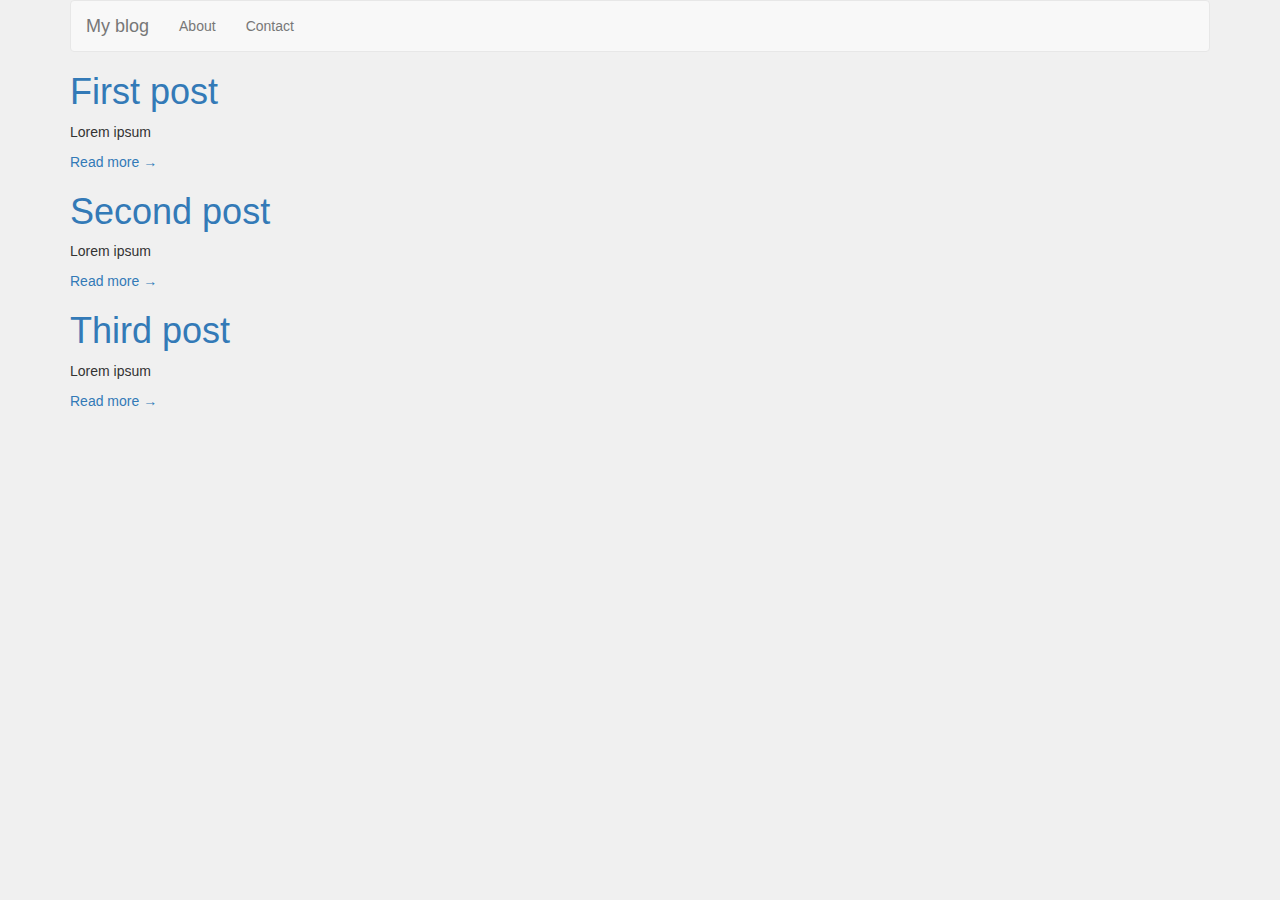
==== index.html @ ea014493 "add blog" ====
<!DOCTYPE html>
	<html xmlns = "http://www.w3.org/1999/xhtml" ng-app="app">
	<head>
		<meta charset="UTF-8">
		<link rel = "stylesheet" href = "css/bootstrap.min.css" type = "text/css">
		<link rel = "stylesheet" href = "css/style.css" type = "text/css">
	</head>
	<body>
		<div class = "container">
			<navigationbar></navigationbar>
			<div ng-view></div>
		</div>
		<footer>
			<script src= "js/jquery.min.js"></script>
			<script src= "js/bootstrap.min.js"></script>
			<script src= "js/angular.min.js"></script>
			<script src="js/angular-route.js"></script>
			<script src = "app/app.js"></script>
			<script src = "app/controller.js"></script>
			<script src = "app/directives.js"></script>
		</footer>
	</body>
	</html>
---- css/style.css ----
html {
	min-height: 100%;
	position: relative; 
}

body {
	height: 100%;
	width:100vw;
	overflow: hidden;
	background-color: #f0f0f0;
}
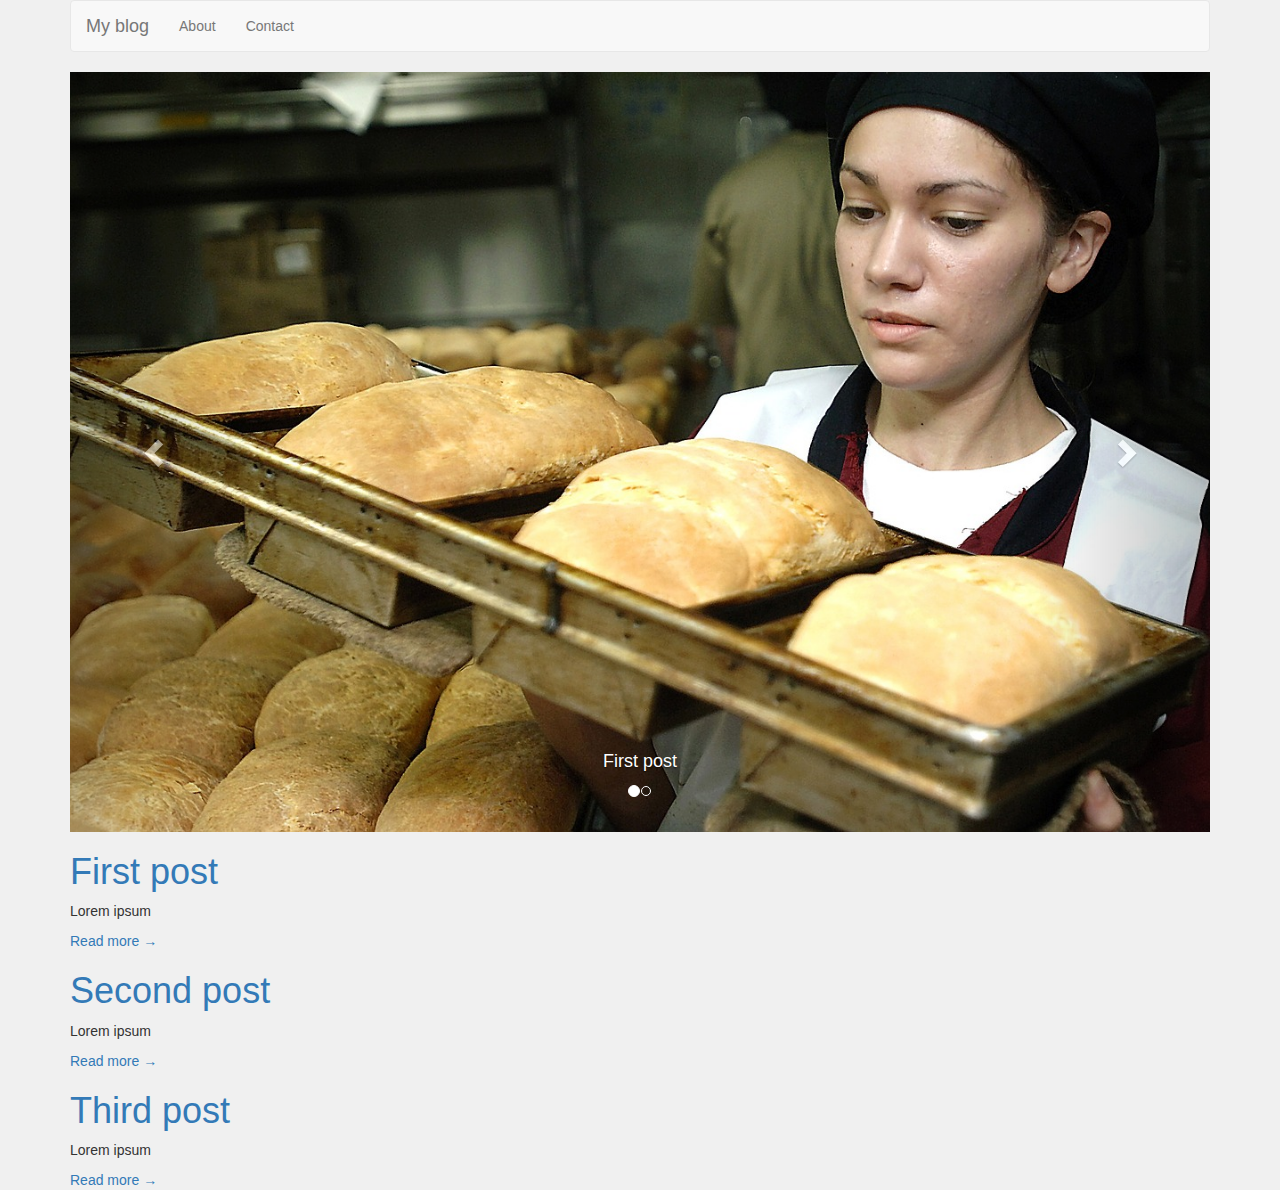
==== commit 1c4236ac: "slider" ====
--- a/index.html
+++ b/index.html
@@ -14,6 +14,7 @@
 			<script src= "js/jquery.min.js"></script>
 			<script src= "js/bootstrap.min.js"></script>
 			<script src= "js/angular.min.js"></script>
+			<script src= "js/ui-bootstrap-tpls.min.js"></script>
 			<script src="js/angular-route.js"></script>
 			<script src = "app/app.js"></script>
 			<script src = "app/controller.js"></script>
--- a/css/style.css
+++ b/css/style.css
@@ -6,6 +6,5 @@
 body {
 	height: 100%;
 	width:100vw;
-	overflow: hidden;
 	background-color: #f0f0f0;
 }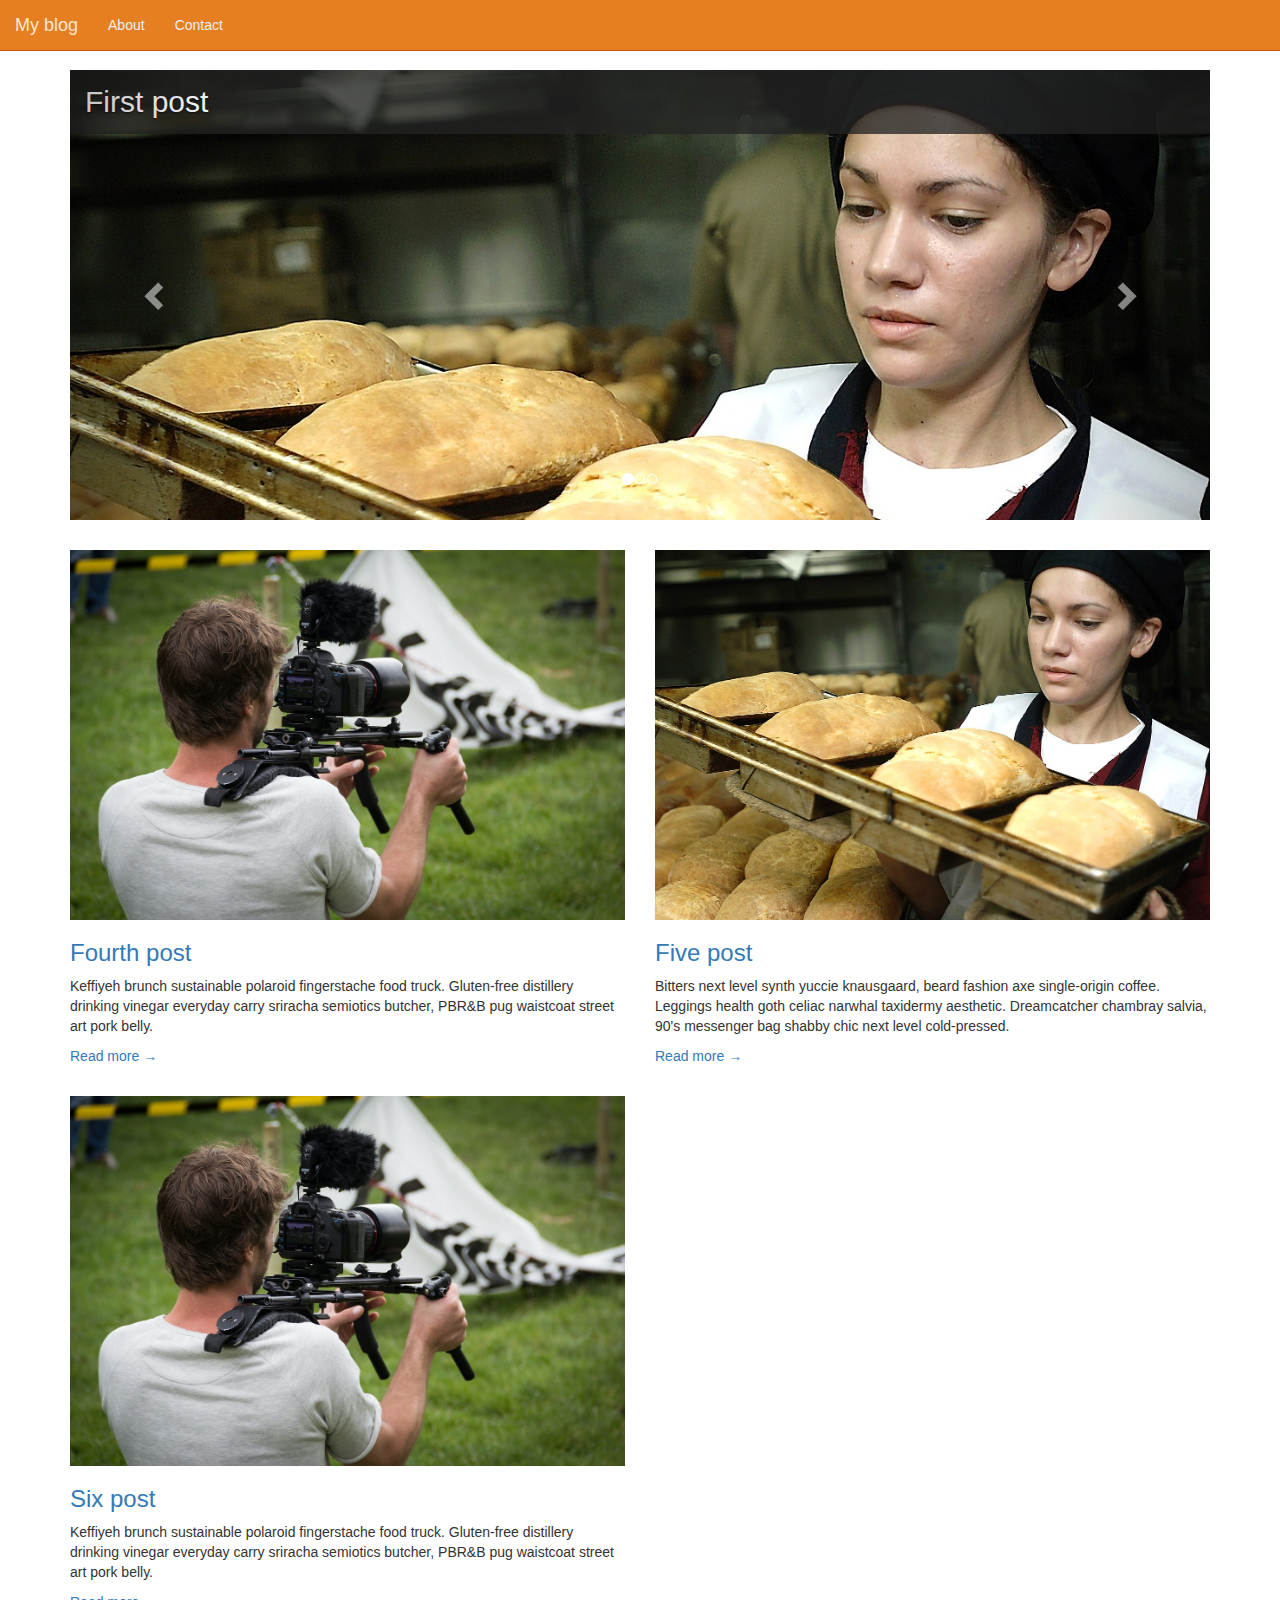
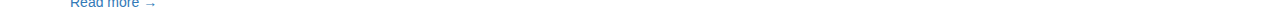
==== commit c09b0bb0: "homepage style" ====
--- a/index.html
+++ b/index.html
@@ -2,8 +2,8 @@
 	<html xmlns = "http://www.w3.org/1999/xhtml" ng-app="app">
 	<head>
 		<meta charset="UTF-8">
-		<link rel = "stylesheet" href = "css/bootstrap.min.css" type = "text/css">
-		<link rel = "stylesheet" href = "css/style.css" type = "text/css">
+		<link rel = "stylesheet" href = "style/bootstrap.min.css" type = "text/css">
+		<link rel = "stylesheet" href = "style/stylesheets/screen.css" type = "text/css">
 	</head>
 	<body>
 		<div class = "container">
--- a/style/stylesheets/screen.css
+++ b/style/stylesheets/screen.css
@@ -0,0 +1,146 @@
+/* Welcome to Compass.
+ * In this file you should write your main styles. (or centralize your imports)
+ * Import this file using the following HTML or equivalent:
+ * <link href="/stylesheets/screen.css" media="screen, projection" rel="stylesheet" type="text/css" /> */
+                          /* Red * /
+$bgDefault      : #e74c3c;
+$bgHighlight    : #c0392b;
+$colDefault     : #ecf0f1;
+$colHover       : #ffbbbc;/*/
+                           /* Green * /
+$bgDefault      : #2ecc71;
+$bgHighlight    : #27ae60;
+$colDefault     : #ecf0f1;
+$colHover       : #d1ffed; /*/
+                           /* Purple * /
+$bgDefault      : #9b59b6;
+$bgHighlight    : #8e44ad;
+$colDefault     : #ecf0f1;
+$colHover       : #ecdbff; /*/
+/* Orange */
+/*/
+
+
+/* --- Style --- */
+/* line 29, ../sass/screen.scss */
+body {
+  padding-top: 5em;
+}
+
+/* line 32, ../sass/screen.scss */
+h2 {
+  margin-top: 0;
+  margin-bottom: 0;
+  line-height: normal;
+}
+
+/* line 37, ../sass/screen.scss */
+.navbar-default {
+  background-color: #e67e22;
+  border-color: #d35400;
+}
+/* line 40, ../sass/screen.scss */
+.navbar-default .navbar-brand {
+  color: #ecf0f1;
+}
+/* line 42, ../sass/screen.scss */
+.navbar-default .navbar-brand:hover, .navbar-default .navbar-brand:focus {
+  color: #ffe6d1;
+}
+/* line 46, ../sass/screen.scss */
+.navbar-default .navbar-nav > li > a {
+  color: #ecf0f1;
+}
+/* line 48, ../sass/screen.scss */
+.navbar-default .navbar-nav > li > a:hover, .navbar-default .navbar-nav > li > a:focus {
+  color: #ffe6d1;
+}
+/* line 51, ../sass/screen.scss */
+.navbar-default .navbar-nav .active > a, .navbar-default .navbar-nav .active > a:hover, .navbar-default .navbar-nav .active > a:focus {
+  color: #ffe6d1;
+  background-color: #d35400;
+}
+/* line 55, ../sass/screen.scss */
+.navbar-default .navbar-nav .open > a, .navbar-default .navbar-nav .open > a:hover, .navbar-default .navbar-nav .open > a:focus {
+  color: #ffe6d1;
+  background-color: #d35400;
+}
+/* line 58, ../sass/screen.scss */
+.navbar-default .navbar-nav .open > a .caret, .navbar-default .navbar-nav .open > a:hover .caret, .navbar-default .navbar-nav .open > a:focus .caret {
+  border-top-color: #ffe6d1;
+  border-bottom-color: #ffe6d1;
+}
+/* line 63, ../sass/screen.scss */
+.navbar-default .navbar-nav > .dropdown > a .caret {
+  border-top-color: #ecf0f1;
+  border-bottom-color: #ecf0f1;
+}
+/* line 67, ../sass/screen.scss */
+.navbar-default .navbar-nav > .dropdown > a:hover .caret, .navbar-default .navbar-nav > .dropdown > a:focus .caret {
+  border-top-color: #ffe6d1;
+  border-bottom-color: #ffe6d1;
+}
+/* line 70, ../sass/screen.scss */
+.navbar-default .navbar-toggle {
+  border-color: #d35400;
+}
+/* line 72, ../sass/screen.scss */
+.navbar-default .navbar-toggle:hover, .navbar-default .navbar-toggle:focus {
+  background-color: #d35400;
+}
+/* line 74, ../sass/screen.scss */
+.navbar-default .navbar-toggle .icon-bar {
+  background-color: #ecf0f1;
+}
+
+/* line 76, ../sass/screen.scss */
+.carousel-inner > .item > a > img, .carousel-inner > .item > img, .img-responsive, .thumbnail a > img, .thumbnail > img {
+  max-width: 100%;
+  max-height: 100%;
+  width: auto;
+  height: auto;
+}
+
+/* line 82, ../sass/screen.scss */
+.carousel-inner {
+  max-height: 50vh;
+  overflow: hidden;
+}
+/* line 85, ../sass/screen.scss */
+.carousel-inner .carousel-caption {
+  top: 0;
+  left: 0px;
+  text-align: left;
+  padding-top: 0;
+  width: 100%;
+}
+/* line 91, ../sass/screen.scss */
+.carousel-inner .carousel-caption h2 {
+  width: 100%;
+  padding: 15px;
+  height: auto;
+  background-color: rgba(36, 36, 36, 0.78);
+}
+
+/* line 100, ../sass/screen.scss */
+.posts .short-post {
+  margin-top: 30px;
+}
+
+@media (min-width: 768px) {
+  /* line 105, ../sass/screen.scss */
+  .navbar {
+    border-radius: 0;
+  }
+}
+@media (max-width: 767px) {
+  /* line 110, ../sass/screen.scss */
+  .navbar-default .navbar-nav .open .dropdown-menu > li > a {
+    color: #ecf0f1;
+  }
+  /* line 112, ../sass/screen.scss */
+  .navbar-default .navbar-nav .open .dropdown-menu > li > a:hover, .navbar-default .navbar-nav .open .dropdown-menu > li > a:focus {
+    color: #ffe6d1;
+    background-color: #d35400;
+  }
+}
